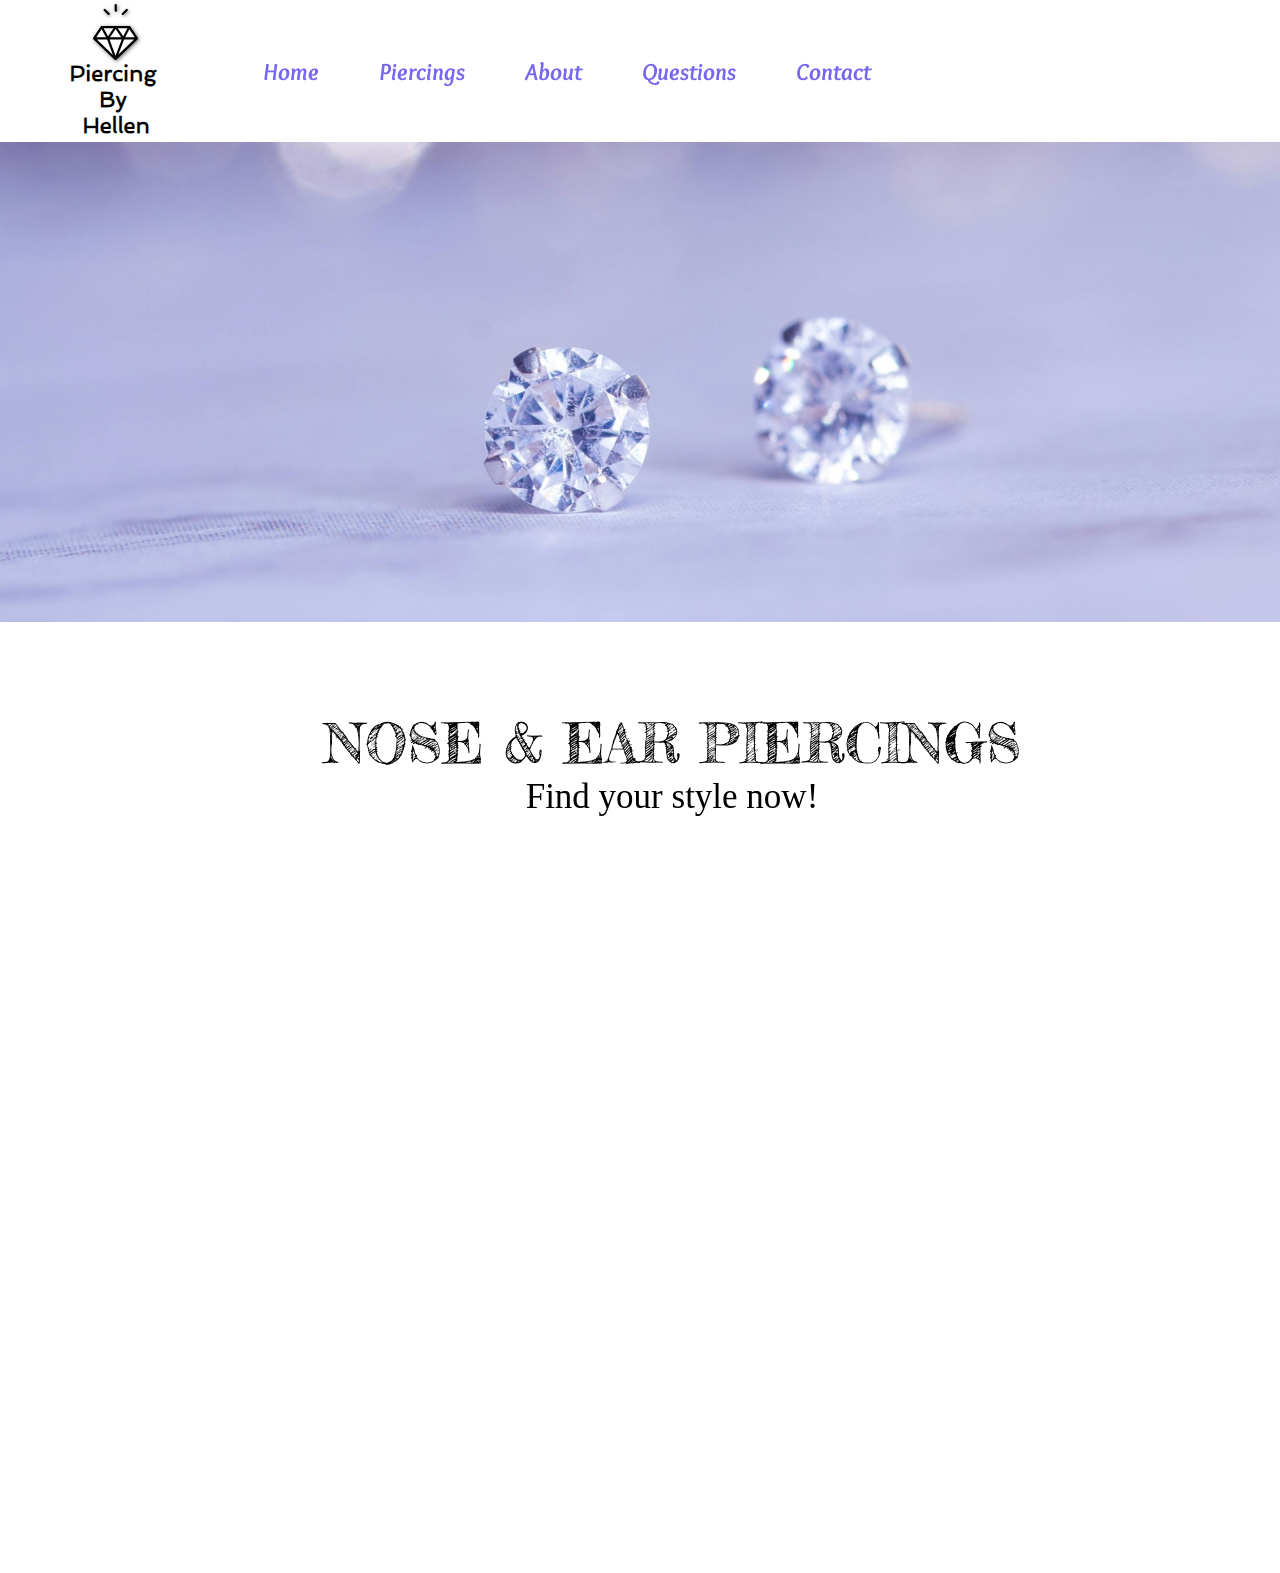
==== index.html @ ecc33e2c "simple cube slider" ====
<!DOCTYPE html>

<html lang="en">

  <head>
    <meta charset="utf-8">
    <meta name="author" content="P">
    <!-- this is only for IE browsers to use the latest versions -->
    <!-- <meta http-equiv="X-UA-Compatible" content="IE=edge"> -->
    <meta name="viewport" content="width=device-width, initial-scale=1">
    <link rel="stylesheet" href="css/styles.css">
    <title> PiercingByHellen | Homepage </title>
    <!-- without the next line Fredericka the great font doesnt work for some reason -->
    <link href="https://fonts.googleapis.com/css?family=Fredericka+the+Great" rel="stylesheet">
    <link href='https://fonts.googleapis.com/css?family=Rubik Doodle Triangles' rel='stylesheet'>
    <link href='https://fonts.googleapis.com/css?family=Rubik Bubbles' rel='stylesheet'>
    <link href='https://fonts.googleapis.com/css2?family=Work+Sans:ital,wght@1,200' rel='stylesheet'>
    <link href="https://db.onlinewebfonts.com/c/f50deaf3f2e2c69311cebdafbf7561d2?family=Geotica+W01+Four+Open" rel="stylesheet">
    <link href="https://db.onlinewebfonts.com/c/f8deb3c1a029ec56b15bb462c1518f07?family=Snell+Roundhand+W01+Script" rel="stylesheet">
    <link href="https://fonts.googleapis.com/css2?family=Overlock:ital@1&display=swap" rel="stylesheet">

    <!-- link for swiper -->
    <link rel="stylesheet" href="https://cdn.jsdelivr.net/npm/swiper@11/swiper-bundle.min.css"/>
    <style>

    </style>
  </head>

  <body>
    <div class="container">
      <div class="upper_section">
        <div class="brand_container">
          <img src="img/logo.png" alt="piercing by hellen logo" />
        </div>
        <div class="navbar_container">
          <a href="./index.html">
            Home
          </a>
          <a href="./piercings.html">
            Piercings
          </a>
          <a href="./about.html">
            About
          </a>
          <a href="./questions.html">
            Questions
          </a>
          <a href="./contact.html">
            Contact
          </a>
        </div>
        <div class="upper_section_third_item">
          <h5>i</h5>
        </div>
        <!-- dropdown only in the mobile version -->
        <div class="dropdown">
          <button class="dropbtn">
            <div></div>
            <div></div>
            <div></div>
          </button>
          <button class="dropbtn">
            <div></div>
            <div></div>
            <div></div>
          </button>
          <button class="dropbtn">
            <div></div>
            <div></div>
            <div></div>
          </button>
          <div class="dropdown-content">
          <a href="#">Home</a>
          <a href="#">Piercings</a>
          <a href="#">About</a>
          <a href="#">Questions</a>
          <a href="#">Contact</a>
          </div>
        </div>
      </div>
      

      <div class="second_section_home">
        <span>
          <!-- <p>      © PiercingByHellen</p> -->
        </span>
      </div>

      <div class="third_section_title">
        <div class="third_section_text1">
          <p>NOSE & EAR PIERCINGS</p>
        </div>
        <div class="third_section_text2">
          <p>Find your style now!</p>
        </div>
      </div>


      <!-- <div class="fourth_section_title">

      </div> -->

      <!-- <section id="slider-1">
        <div class="swiper" id="swiper-1">
          <div class="swiper-wrapper">
            <div class="swiper-slide">
              <img src="img/2.jpg" alt="piercing">
            </div>
            <div class="swiper-slide">
              <img src="img/santorini.jpg" alt="piercing">
            </div>
            <div class="swiper-slide">
              <img src="img/mylos.jpg" alt="piercing">
            </div>
          </div>
          <div class="swiper-pagination">

          </div>
        </div>
      </section> -->
      <!-- <section id="slider-2">
        <div class="container wide">
          <div class="swiper" id="swiper-2">
            <div class="swiper-wrapper">
              <div class="swiper-slide">
                <figure>
                  <img src="img/santorini.jpg" alt="place">
                </figure>
              </div>
              <div class="swiper-slide">
                <figure>
                  <img src="img/2.jpg" alt="place">
                </figure>
              </div>
              <div class="swiper-slide">
                <figure>
                  <img src="img/mylos.jpg" alt="place">
                </figure>
              </div>
            </div>  
          </div>
        </div>
      </section>
   -->

   <h1> < < < < < < <</h1>
    <!-- Swiper -->
    <div class="swiper mySwiper">
      <div class="swiper-wrapper">
        <div class="swiper-slide">
          <img src="https://swiperjs.com/demos/images/nature-1.jpg" />
        </div>
        <div class="swiper-slide">
          <img src="https://swiperjs.com/demos/images/nature-2.jpg" />
        </div>
        <div class="swiper-slide">
          <img src="https://swiperjs.com/demos/images/nature-3.jpg" />
        </div>
        <div class="swiper-slide">
          <img src="https://swiperjs.com/demos/images/nature-4.jpg" />
        </div>
      <!-- <div class="swiper-button-next"></div>
      <div class="swiper-button-prev"></div> -->
      <!-- <div class="swiper-pagination"></div> -->
    </div>
    <h1> < < < < < < <</h1>

    <!-- <button class="cursor-pointer duration-200 hover:scale-125 active:scale-100" title="Go Back">
      <svg xmlns="http://www.w3.org/2000/svg" width="50px" height="50px" viewBox="0 0 24 24" class="stroke-blue-300">
        <path stroke-linejoin="round" stroke-linecap="round" stroke-width="1.5" d="M11 6L5 12M5 12L11 18M5 12H19"></path>
      </svg>
    </button> -->


      <div class="fifth_section_title">
        <div class="fifth_section_title_a">
          <span>
            Follow us
          </span>
        </div>
        <div class="fifth_section_title_b">
          <span>
            <img src="img/3.png" alt="Instragram_Logo"/>
          </span>
        </div>
        <div class="fifth_section_title_c">
          <span>
              © 2024 by PiercingByHellen. Powered and secured by
          </span>
          <span class="github_pages_link_decoration">
            GitHub
          </span>
        </div>
      </div>

    <!-- <footer>
      <p>    © PiercingByHellen 2023</p>
    </footer> -->

    <script>
    </script>
    <!-- for swiper -->
    <script src="https://cdn.jsdelivr.net/npm/swiper@11/swiper-bundle.min.js"></script>
    <script type="text/javascript" src="script.js"></script>
  </body>

</html>
---- css/styles.css ----
html,body
{
    width: 100%;
    height: 100%;
    margin: 0px;
    padding: 0px;
    overflow-x: hidden; 
}


/* include this always in css probably */
/* * { 
  margin: 0; 
  padding: 0; 
 }  */

body { 
  background-color: white;
  margin: 0; 
  padding: 0; 
  text-align: center;
  /* font-size: 555px; */
  /* font-size: 55px; */
  /* font-family: 'Fredericka the Great';  */
  /* font-family: 'Roboto', arial; */
  /* font-family: Arial, CenturyGothic, sans-serif; */
  /* font-size: 18px; */
}

/* no scrollbar for images that overflow */
img {
  /* max-inline-size: 100%;
  block-size: auto;
  object-fit: cover;
  max-width: 100%; */
}

.container {
  display: flex;
  flex-direction: column;
}

/* input, label {
  display:block;
} */

.upper_section {
  color: rgb(162, 182, 227);
  /* background-color: rgb(255, 255, 255); */
  /* background-color: rgb(137, 93, 157); */
  background-color: white;
  display: flex;
  align-items: center;
  justify-content: space-between;
  /* justify-content: space-evenly; */
  /* use this to change how big the rectange is */
  /* padding: 150px; */
  /* padding: 0.1rem; */
  width: auto;
  /* width:100%; */
  /* gap:15rem; */
}


.brand_container {
  background-color: yellow;
  display: flex;
  flex-direction: row;
  /* justify-content: space-between; */
  align-items: center;
  margin-left:2rem;
  /* margin-left: 5rem;
  margin-right: 100rem; */
  /* margin-right: 35rem; */
}

.navbar_container {
  width: 27rem;
  display: flex;
  flex-direction: row;
  justify-content: space-between;
  align-items: center;
  /* margin-right: 3rem; */
  color:black;
  gap: 3.75rem;
  /* width: 100%; */
}

/* invisible third item to align the navbar the way we like it */
.upper_section_third_item{
  color: white;
  display: flex;
  flex-direction: row;
  align-items: center;
  margin-right:32rem;
  visibility: hidden;
  /* margin-right:50rem; */
}

.dropdown {
  display: none;
}

hr {
  width: 2.5rem;
  margin: auto;
  background-color: black;
  border: none;
  height: 0.156rem;
}

.second_section_home {
  color: black;
  /* background-color: blue; */
  display: flex;
  align-items: center;
  justify-content: center;
  background-image: url(../img/piercing_diamond6.png);
  /* background-color: #3b065e; */
  /* background-position: 50% 50%; */

  background-position: center;
  background-repeat: no-repeat;
  background-size: cover;
  /* use this to change how big the rectange is */
  /* padding: 150px; */
  /* padding: 20rem; */
  /* position: relative; */
  /* max-width: 100%; */

  height: 30rem;
  /* height: auto; */
  /* width: 100%; */
  /* width:auto; */
  /* max-width: 100%; */
  /* max-width: 100%; */
  /* max-width: 100%;  */
  max-height: 100%;
}

.third_section_title {
  padding: 2rem;

  display: flex;
  flex-direction: column;
  width: 100%;
  /* justify-content: center;
  align-items: center; */

}

.third_section_title
.third_section_text1{
  /* font-family: Fredericka the Great; */
  /* font-family: Verdana, Geneva, Tahoma, sans-serif; */
  font-size: 3.438rem;
  /* font-style: normal;
  font-weight: 400; */
  font-family: 'Fredericka the Great';
  /* padding: 5.5rem; */

  display: flex;
  flex-direction: column;
  justify-content: center;
  /* align-items: center; */
}

.third_section_title
.third_section_text2{
  font-size: 2.188rem;
  /* font-style: normal;
  font-weight: 400; */
  /* font-family: 'Rubik Bubbles'; */
  /* font-family: worksans-extralight,work sans,sans-serif; */
  font-family: "Geotica W01 Four Open";
  /* padding: 5.5rem; */
  /* padding: 0.5rem; */

  display: flex;
  flex-direction: column;
  justify-content: center;
  /* align-items: center; */
}

/* fix the spacing that comes by default by user stylesheet */
.third_section_text1 p{
  margin-block-end: 0px; 
}

/* fix the spacing that comes by default by user stylesheet */
.third_section_text2 p{
  margin-block-start: 0px; 
  /* margin-inline-start: 0px; */
} 


.third_section_title
.third_section_text_contact{
  /* font-family: Fredericka the Great; */
  /* font-family: Verdana, Geneva, Tahoma, sans-serif; */
  font-size: 2.35rem;
  /* font-style: normal; */
  font-weight: 700;
  font-family: "Fredericka the Great", 'fantasy';
  /* line-height: 42px; */
  line-height: 1.4em;
  letter-spacing: normal;
  font-stretch: 100%;
  /* padding: 5.5rem; */
  font-kerning: auto;
  font-optical-sizing: auto;
  padding-bottom: 2rem;
  padding-left: 3rem;
  /* max-width: 100% auto; */
}

form
input{
  width: 28.125rem;
  box-shadow: 0px 0px 0px;
  border-top : none;
  border-left : none;
  border-right : none;
  height: 2.75rem;
}

.control{
  height: 2.75rem;
}

.field{
  width:28.125rem;
  height:3.75rem;
  margin-bottom: 2.0625rem;
}

.field
label{
  vertical-align: baseline;
  /* max-width: 100%; */
  /* background-color: yellow; */
  width: 430px;
  font-weight: 400;
  display: flex;
  align-content: flex-start;
  line-height: 0.875rem;
}

#form{
  /* width: 540px;
  height: 764px; */
  padding-left: 25rem;
  padding-right: 25rem;
  padding-top: 5rem;
  padding-bottom: 10rem;
  /* box-shadow: 0px 0px 0px !important;
  border-top : none;
  border-left : none;
  border-right : none; */
  /* align-items: center; */
  /* justify-content: center; */
  display: flex;
  justify-content: center;
  align-items: center;
  /* justify-content: space-between; */
  /* align-items: center; */
  /* justify-content: center; */
}

button{
  font-size: 19.5px;
  /* height: 42px; */
  color: rgb(255, 255, 255);
  outline-color: rgb(0, 0, 0);
  background-color: rgb(0, 0, 0);
  font-weight: 400;
  font-family: Arial;
  cursor: pointer;
  /* border-radius: 10px; */
  /* width: 147px; */
  font-stretch: 100%;
  border-top-left-radius: 300px;
  border-top-right-radius: 300px;
  border-right-width: 2px;
  border-right-style: solid;
  border-left-width: 2px;
  border-left-style: solid;

  width: 150px;
  height: 40px;
  border-radius: 20px;

}

/* .control
.input {
  box-shadow: 0px 0px 0px;
  border-top : none;
  border-left : none;
  border-right : none;
} */

.control
.textarea {
  /* box-shadow: 0px 0px 0px !important; */
  box-shadow: 0px 0px 0px;
  border-top : none;
  border-left : none;
  border-right : none;
  resize: none;
  width: 28.125rem; 
  /* box-shadow: inset; */
  /* font-weight: 400; */
  /* border-bottom-color: rgb(118,118,118); */
  /* background-color: rgb(255,255,255);
  border-image-width: 1; */
  border-width: 2px;
  height: 2.75rem;
}

.fourth_section_title{
  color: black;
  /* background-color: blue; */
  /* display: flex; */
  display: hidden;
  align-items: center;
  justify-content: center;
  /* background-image: url(../img/2.jpg); */
  /* background-color: #3b065e; */
  background-position: center;
  background-repeat: no-repeat;
  background-size: cover;
  /* use this to change how big the rectange is */
  /* padding: 150px; */
  padding: 15rem;
  position: relative;
  margin:10px 40px 20px 40px;
}

.fifth_section_title_a{
  font-family: "Snell Roundhand W01 Script";
  padding-top: 5rem;
  font-size: 2.813rem;
}

.fifth_section_title_c{
  font-size: 15px;
  font-family: 'Overlock', sans-serif;
  color: rgb(139, 138, 138);
}

.github_pages_link_decoration {
  text-decoration: underline;
}


.swiper {
  width: 300px;
  height: 300px;
  position: absolute;
  /* left: 50%;
  top: 50%; */
  /* margin-left: -150px;
  margin-top: -150px; */
}

.swiper-slide {
  background-position: center;
  background-size: cover;
}

.swiper-slide img {
  display: block;
  width: 100%;
}



/* .lower_section span {
  color: whitesmoke;
  position: absolute;
  bottom: 0;
  right:0;
} */


/* section {
  float:left;
  width: 70%;
}

aside {
  float: right;
  width: 25%;
} */

/* a:link {
  color: rgb(113, 115, 245);
  font-family: overlock;
  font-size: 30px;
  color: rgb(113, 115, 245);
} */

/*
a:hover {
  background-color: purple;
} */

a:link {text-decoration-line:none; color: rgb(119, 103, 239); font-size: 1.5rem; font-family: 'Overlock', Helvetica, sans-serif, sans-serif; font-style: italic; font-weight: 700;}
a:visited {text-decoration-line:none; color: rgb(119, 103, 239); font-size: 1.5rem; font-family: 'Overlock', Helvetica, sans-serif; font-style: italic; font-weight: 700;}
a:hover { color: black}
a:active { color: black}

/* @media (max-width: 767px) {
  img {
    height: 0 rem;
  }
} */

/* small screens */
@media(max-width: 783px){

  /* index page */
  .navbar_container {
    display: none;
  }
  .upper_section_third_item{
    display: none;
  }

  .brand_container{
    justify-content: center;
    align-items: center;
    margin-left:0rem;
  }

  .upper_section {
    justify-content: center;
    justify-content: space-evenly;
  }

   /* properties for dropdown menu */
  .dropdown {
    display: inline-block;
    display: flex;
    flex-direction: column;
    /* padding-left: 25px; */
    direction:rtl;
  }

  .dropbtn {
    /* background-color: grey; */
    /* color: white; */
    /* padding: 16px; */
    font-size: 16px;
    /* border: none;
    cursor: pointer; */
    width: 35px;
    height: 5px;
    background-color: black;
    margin: 6px 0;
  }

  .dropdown-content {
    display: none;
    position: absolute;
    background-color: #f9f9f9;
    min-width: 160px;
    box-shadow: 0px 8px 16px 0px rgba(0,0,0,0.2);
    z-index: 1;
  }
  
  .dropdown-content a {
    color: black;
    padding: 12px 16px;
    text-decoration: none;
    display: block;
  }
  
  .dropdown-content a:hover {background-color: #f1f1f1}
  
  .dropdown:hover .dropdown-content {
    display: block;
  }
  
  .dropdown:hover .dropbtn {
    background-color: grey;
  }

  /* .container{
    overflow-x: scroll;
  } */

  /* huge bug for small screens */
  .third_section_title {
    padding: 0;
  }
  
  /* fix the spacing that comes by default by user stylesheet */
  .third_section_text1 p{
    /* /* margin-block-start: 0px; */
    margin-block-end: 0px; 
    margin-inline-start: 0px;
    /* margin-inline-end: 0px; */
  }

  /* fix the spacing that comes by default by user stylesheet */
  .third_section_text2 p{
    margin-block-start: 15px; 
    /* margin-inline-start: 0px; */
  } 

}

/* @media(min-width: 1650px){
  a:link {text-decoration-line:none; color: rgb(119, 103, 239); font-size: 2rem; font-family: 'Overlock', Helvetica, sans-serif, sans-serif; font-style: italic; font-weight: 700;}
  a:visited {text-decoration-line:none; color: rgb(119, 103, 239); font-size: 2rem; font-family: 'Overlock', Helvetica, sans-serif; font-style: italic; font-weight: 700;}

  .fifth_section_title_a{
    font-family: "Snell Roundhand W01 Script";
    font-size: 3.75rem;
  }

  /* initial values 162 - 140 px */
  /* .brand_container { */
    /* increase 30% */
    /* img {
      width: 215px;
      height: 188.86px;
    } */
  /* }
} */ 

/* increase by 50% */
/* @media(min-width: 2000px){
  .second_section_home {
    height: 50rem;
  }

  .brand_container img {
    width: 240px;
    height: 210px;
  }
  .fifth_section_title_a {
    font-size: 4.21rem;
  } 

  a:link {text-decoration-line:none; color: rgb(119, 103, 239); font-size: 2.25rem; font-family: 'Overlock', Helvetica, sans-serif, sans-serif; font-style: italic; font-weight: 700;}
  a:visited {text-decoration-line:none; color: rgb(119, 103, 239); font-size: 2.25rem; font-family: 'Overlock', Helvetica, sans-serif; font-style: italic; font-weight: 700;}
} */

/* increase by 70% */
@media(min-width: 2000px){

  .second_section_home {
    height: 51rem;
  }

  .brand_container img{
    width: 272px;
    height: 238px;
  }

  .fifth_section_title_a {
    font-size: 4.78rem;
  } 

  .fifth_section_title_c {
    font-size: 25.5px;
  }

  a:link {text-decoration-line:none; color: rgb(119, 103, 239); font-size: 2.55rem; font-family: 'Overlock', Helvetica, sans-serif, sans-serif; font-style: italic; font-weight: 700;}
  a:visited {text-decoration-line:none; color: rgb(119, 103, 239); font-size: 2.55rem; font-family: 'Overlock', Helvetica, sans-serif; font-style: italic; font-weight: 700;}
}






/*Devices smaller than 767px - mobile*/
/* @media (max-width: 767px) { */
  /* h4 {
    font-size: 22px;
  } */
  /* .container {
    display: flex;
    flex-direction: column;
    align-items: center; 
  } */
  /* body { */
    /* color:blue; */
    /* font-size: 150%; */
    

  /* body {
    display: flex;
    align-items: center;
    justify-content: center;
    height: 100vh; /* Ensure full viewport height */
    /* margin: 0; 
  } */

  /* .container {
      flex-direction: column;
      justify-content: center;
      align-items: center;
  }

  .navbar_container {
    width: 100%; 
    flex-wrap: wrap; 
    justify-content: center; 
  }

  .second_section_home {
      padding: 10rem 0; 
  }

  .brand_container img {
      max-width: 100%; 
      height: auto; 
  } */
/* } */

/*Devices smaller than 767px - mobile*/
/* @media (max-width: 767px) { */
  /* h4 {
    font-size: 22px;
  } */

  /* body {
    font-size: 500px;
  } */

/* } */

/*Devices between 768px and 1024px - tablet*/
/* @media (min-width: 768px) and (max-width: 1024px) {
  h4 {
    font-size: 28px;
  }
} */

/*Devices larger than 1024px - desktop*/
/* @media (min-width: 1024px) {
  h4 {
    font-size: 42px;
  }
} */
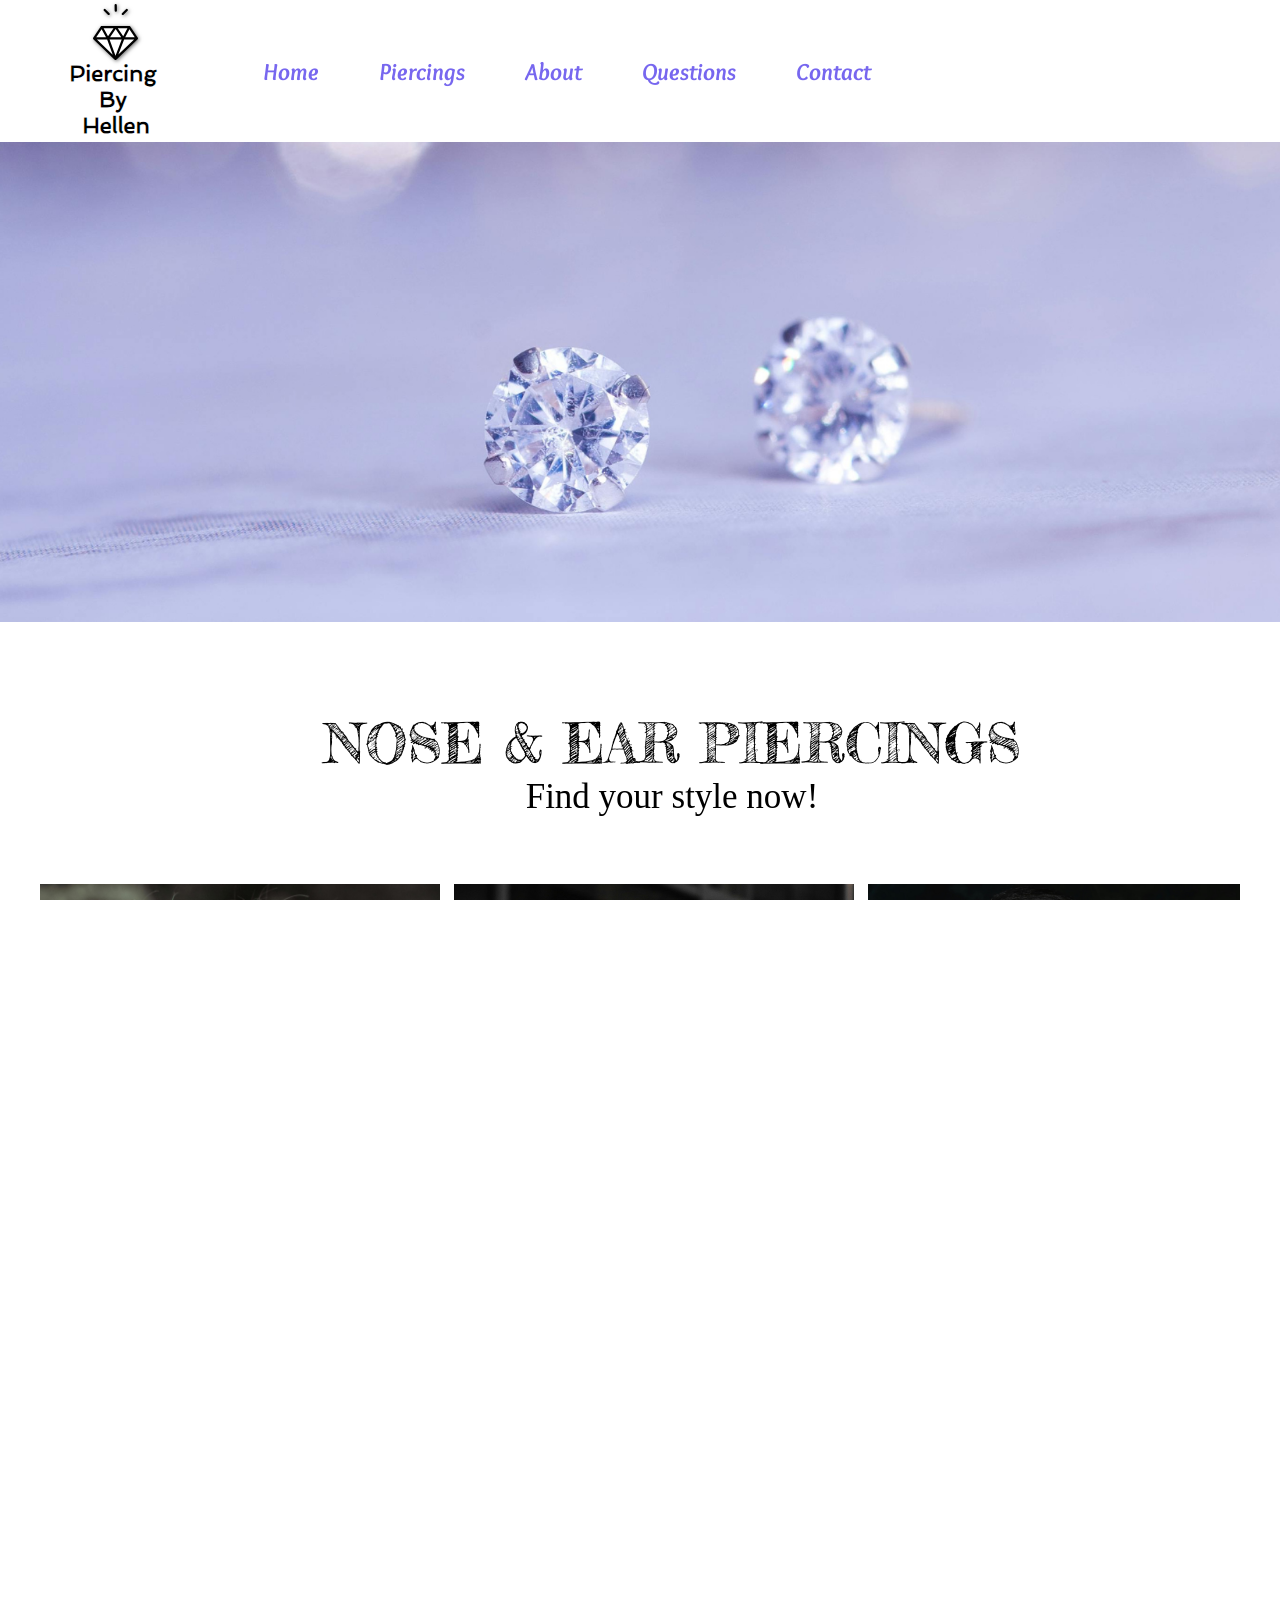
==== commit 3c1000a1: "add slideshow for index page" ====
--- a/index.html
+++ b/index.html
@@ -19,8 +19,8 @@
     <link href="https://db.onlinewebfonts.com/c/f8deb3c1a029ec56b15bb462c1518f07?family=Snell+Roundhand+W01+Script" rel="stylesheet">
     <link href="https://fonts.googleapis.com/css2?family=Overlock:ital@1&display=swap" rel="stylesheet">
 
-    <!-- link for swiper -->
-    <link rel="stylesheet" href="https://cdn.jsdelivr.net/npm/swiper@11/swiper-bundle.min.css"/>
+    <!-- link image slider -->
+    <link rel="stylesheet" href="https://cdnjs.cloudflare.com/ajax/libs/font-awesome/6.0.0-beta3/css/all.min.css">
     <style>
 
     </style>
@@ -100,77 +100,23 @@
 
       </div> -->
 
-      <!-- <section id="slider-1">
-        <div class="swiper" id="swiper-1">
-          <div class="swiper-wrapper">
-            <div class="swiper-slide">
-              <img src="img/2.jpg" alt="piercing">
-            </div>
-            <div class="swiper-slide">
-              <img src="img/santorini.jpg" alt="piercing">
-            </div>
-            <div class="swiper-slide">
-              <img src="img/mylos.jpg" alt="piercing">
-            </div>
-          </div>
-          <div class="swiper-pagination">
-
-          </div>
-        </div>
-      </section> -->
-      <!-- <section id="slider-2">
-        <div class="container wide">
-          <div class="swiper" id="swiper-2">
-            <div class="swiper-wrapper">
-              <div class="swiper-slide">
-                <figure>
-                  <img src="img/santorini.jpg" alt="place">
-                </figure>
-              </div>
-              <div class="swiper-slide">
-                <figure>
-                  <img src="img/2.jpg" alt="place">
-                </figure>
-              </div>
-              <div class="swiper-slide">
-                <figure>
-                  <img src="img/mylos.jpg" alt="place">
-                </figure>
-              </div>
-            </div>  
-          </div>
-        </div>
-      </section>
-   -->
-
-   <h1> < < < < < < <</h1>
-    <!-- Swiper -->
-    <div class="swiper mySwiper">
-      <div class="swiper-wrapper">
-        <div class="swiper-slide">
-          <img src="https://swiperjs.com/demos/images/nature-1.jpg" />
-        </div>
-        <div class="swiper-slide">
-          <img src="https://swiperjs.com/demos/images/nature-2.jpg" />
-        </div>
-        <div class="swiper-slide">
-          <img src="https://swiperjs.com/demos/images/nature-3.jpg" />
-        </div>
-        <div class="swiper-slide">
-          <img src="https://swiperjs.com/demos/images/nature-4.jpg" />
-        </div>
-      <!-- <div class="swiper-button-next"></div>
-      <div class="swiper-button-prev"></div> -->
-      <!-- <div class="swiper-pagination"></div> -->
-    </div>
-    <h1> < < < < < < <</h1>
-
     <!-- <button class="cursor-pointer duration-200 hover:scale-125 active:scale-100" title="Go Back">
       <svg xmlns="http://www.w3.org/2000/svg" width="50px" height="50px" viewBox="0 0 24 24" class="stroke-blue-300">
         <path stroke-linejoin="round" stroke-linecap="round" stroke-width="1.5" d="M11 6L5 12M5 12L11 18M5 12H19"></path>
       </svg>
     </button> -->
 
+      <div class="wrapper">
+        <i id="left" class="fa-solid fa-angle-left"></i>
+        <div class="carousel">
+          <img src="img/image-1.jpg" alt="img" draggable="false">
+          <img src="img/image-2.jpg" alt="img" draggable="false">
+          <img src="img/image-3.jpg"  alt="img" draggable="false">
+          <img src="img/image-4.jpg"  alt="img" draggable="false">
+          <img src="img/image-5.jpg"  alt="img" draggable="false">
+        </div>
+        <i id="right" class="fa-solid fa-angle-right"></i>
+      </div>
 
       <div class="fifth_section_title">
         <div class="fifth_section_title_a">
@@ -197,10 +143,98 @@
       <p>    © PiercingByHellen 2023</p>
     </footer> -->
 
+    <!-- <script>
+      let scrollContainer = document.querySelector(".gallery");
+      let backBtn = document.getElementById("backBtn");
+      let nextBtn = document.getElementById("nextBtn");
+      scrollContainer.addEventListener("wheel", (evt) => {
+        evt.preventDefault();
+        scrollContainer.scrollLeft += evt.deltaY;
+        scrollContainer.style.scrollBehavior = "auto";
+      });
+      backBtn.addEventListener("click", ()=> {
+        scrollContainer.style.scrollBehavior = "smooth";
+        scrollContainer.scrollLeft -=900;
+      })
+    </script> -->
     <script>
+      const carousel = document.querySelector(".carousel"),
+      firstImg = carousel.querySelectorAll("img")[0],
+      arrowIcons = document.querySelectorAll(".wrapper i");
+
+      let isDragStart = false, isDragging = false, prevPageX, prevScrollLeft, positionDiff;
+
+      const showHideIcons = () => {
+          // showing and hiding prev/next icon according to carousel scroll left value
+          let scrollWidth = carousel.scrollWidth - carousel.clientWidth; // getting max scrollable width
+          arrowIcons[0].style.display = carousel.scrollLeft == 0 ? "none" : "block";
+          arrowIcons[1].style.display = carousel.scrollLeft == scrollWidth ? "none" : "block";
+      }
+
+      arrowIcons.forEach(icon => {
+          icon.addEventListener("click", () => {
+              let firstImgWidth = firstImg.clientWidth + 14; // getting first img width & adding 14 margin value
+              // if clicked icon is left, reduce width value from the carousel scroll left else add to it
+              carousel.scrollLeft += icon.id == "left" ? -firstImgWidth : firstImgWidth;
+              setTimeout(() => showHideIcons(), 60); // calling showHideIcons after 60ms
+          });
+      });
+
+      const autoSlide = () => {
+          // if there is no image left to scroll then return from here
+          if(carousel.scrollLeft - (carousel.scrollWidth - carousel.clientWidth) > -1 || carousel.scrollLeft <= 0) return;
+
+          positionDiff = Math.abs(positionDiff); // making positionDiff value to positive
+          let firstImgWidth = firstImg.clientWidth + 14;
+          // getting difference value that needs to add or reduce from carousel left to take middle img center
+          let valDifference = firstImgWidth - positionDiff;
+
+          if(carousel.scrollLeft > prevScrollLeft) { // if user is scrolling to the right
+              return carousel.scrollLeft += positionDiff > firstImgWidth / 3 ? valDifference : -positionDiff;
+          }
+          // if user is scrolling to the left
+          carousel.scrollLeft -= positionDiff > firstImgWidth / 3 ? valDifference : -positionDiff;
+      }
+
+      const dragStart = (e) => {
+          // updatating global variables value on mouse down event
+          isDragStart = true;
+          prevPageX = e.pageX || e.touches[0].pageX;
+          prevScrollLeft = carousel.scrollLeft;
+      }
+
+      const dragging = (e) => {
+          // scrolling images/carousel to left according to mouse pointer
+          if(!isDragStart) return;
+          e.preventDefault();
+          isDragging = true;
+          carousel.classList.add("dragging");
+          positionDiff = (e.pageX || e.touches[0].pageX) - prevPageX;
+          carousel.scrollLeft = prevScrollLeft - positionDiff;
+          showHideIcons();
+      }
+
+      const dragStop = () => {
+          isDragStart = false;
+          carousel.classList.remove("dragging");
+
+          if(!isDragging) return;
+          isDragging = false;
+          autoSlide();
+      }
+
+      carousel.addEventListener("mousedown", dragStart);
+      carousel.addEventListener("touchstart", dragStart);
+
+      document.addEventListener("mousemove", dragging);
+      carousel.addEventListener("touchmove", dragging);
+
+      document.addEventListener("mouseup", dragStop);
+      carousel.addEventListener("touchend", dragStop);
     </script>
+    
     <!-- for swiper -->
-    <script src="https://cdn.jsdelivr.net/npm/swiper@11/swiper-bundle.min.js"></script>
+
     <script type="text/javascript" src="script.js"></script>
   </body>
 
--- a/css/styles.css
+++ b/css/styles.css
@@ -1,3 +1,5 @@
+/* Import Google font - Poppins */
+@import url('https://fonts.googleapis.com/css2?family=Poppins:wght@400;500;600&display=swap');
 html,body
 {
     width: 100%;
@@ -13,12 +15,14 @@
   margin: 0; 
   padding: 0; 
  }  */
-
+html,
 body { 
   background-color: white;
   margin: 0; 
   padding: 0; 
   text-align: center;
+  position: relative;
+  height: 100%;
   /* font-size: 555px; */
   /* font-size: 55px; */
   /* font-family: 'Fredericka the Great';  */
@@ -354,24 +358,108 @@
 }
 
 
-.swiper {
-  width: 300px;
-  height: 300px;
+html,
+body {
+  position: relative;
+  height: 100%;
+}
+
+body {
+  font-family: Helvetica Neue, Helvetica, Arial, sans-serif;
+  font-size: 14px;
+  color: #000;
+  margin: 0;
+  padding: 0;
+}
+
+.wrapper{
+  display: flex;
+  max-width: 1200px;
+  position: relative;
+  /* center horizontally  */
+  margin: 0 auto; 
+}
+.wrapper i{
+  top: 50%;
+  height: 44px;
+  width: 44px;
+  color: #343F4F;
+  cursor: pointer;
+  font-size: 1.15rem;
   position: absolute;
-  /* left: 50%;
-  top: 50%; */
-  /* margin-left: -150px;
-  margin-top: -150px; */
-}
-
-.swiper-slide {
-  background-position: center;
-  background-size: cover;
-}
-
-.swiper-slide img {
-  display: block;
-  width: 100%;
+  text-align: center;
+  line-height: 44px;
+  background: #fff;
+  border-radius: 50%;
+  transform: translateY(-50%);
+  transition: transform 0.1s linear;
+}
+.wrapper i:active{
+  transform: translateY(-50%) scale(0.9);
+}
+.wrapper i:hover{
+  background: #f2f2f2;
+}
+.wrapper i:first-child{
+  left: -22px;
+  display: none;
+}
+.wrapper i:last-child{
+  right: -22px;
+}
+.wrapper .carousel{
+  font-size: 0px;
+  cursor: pointer;
+  overflow: hidden;
+  white-space: nowrap;
+  scroll-behavior: smooth;
+}
+.carousel.dragging{
+  cursor: grab;
+  scroll-behavior: auto;
+}
+.carousel.dragging img{
+  pointer-events: none;
+}
+.carousel img{
+  /* initial is 340px */
+  height: 611px;
+  /* this worked but made images squished */
+  object-fit: cover;
+  user-select: none;
+  margin-left: 14px;
+  width: calc(100% / 3);
+  /* object-fit: contain;  */
+}
+.carousel img:first-child{
+  margin-left: 0px;
+}
+
+/* .fa-solid.fa-angle-right {
+  padding-right: 9px;
+}
+.fa-solid.fa-angle-left {
+  padding-left: 7px;
+} */
+
+@media screen and (max-width: 1200px) {
+  .fa-solid.fa-angle-right {
+    padding-right: 7px;
+  }
+  .fa-solid.fa-angle-left {
+    padding-left: 7px;
+  }
+}
+
+@media screen and (max-width: 900px) {
+  .carousel img{
+    width: calc(100% / 2);
+  }
+}
+@media screen and (max-width: 550px) {
+  .carousel img{
+    width: 100%;
+  }
 }
 
 
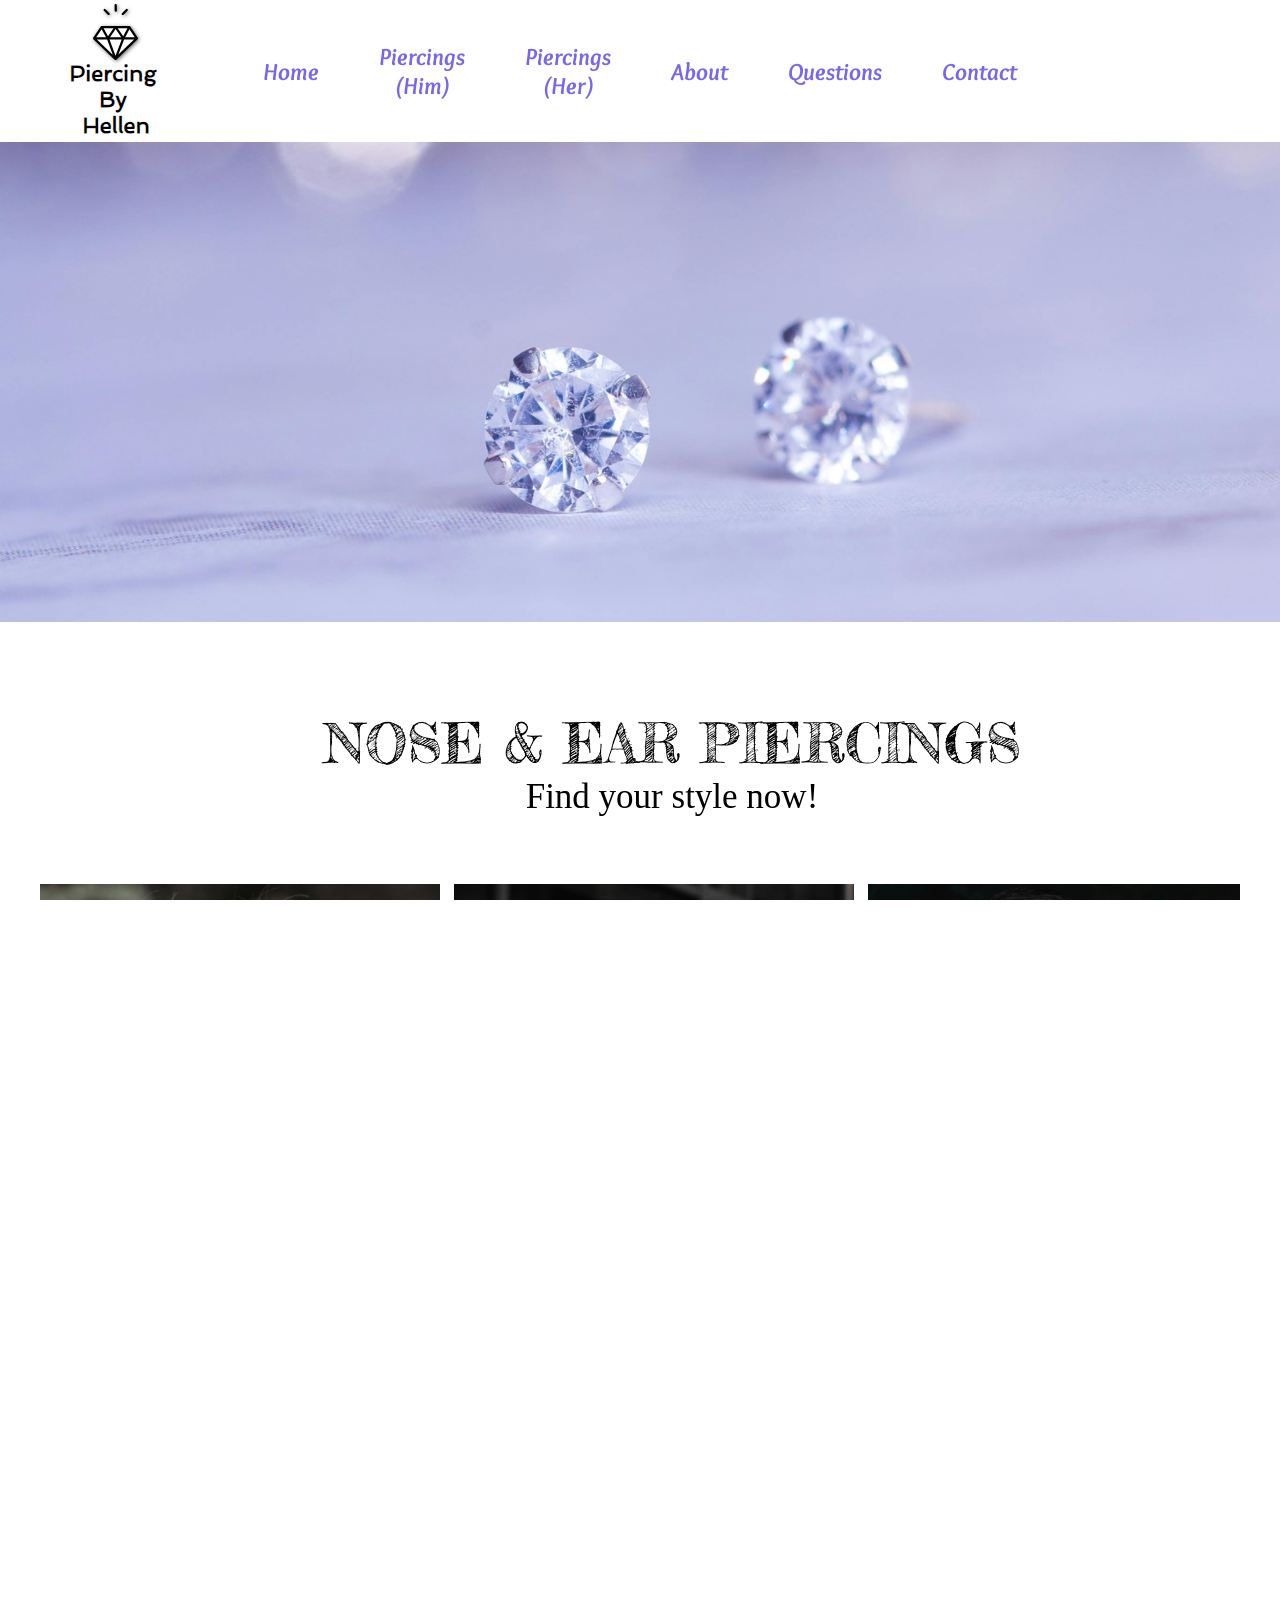
==== commit 62ad5878: "add piercings him her navbar" ====
--- a/index.html
+++ b/index.html
@@ -37,7 +37,10 @@
             Home
           </a>
           <a href="./piercings.html">
-            Piercings
+            Piercings (Him)
+          </a>
+          <a href="./piercingsb.html">
+            Piercings (Her)
           </a>
           <a href="./about.html">
             About
@@ -70,11 +73,11 @@
             <div></div>
           </button>
           <div class="dropdown-content">
-          <a href="#">Home</a>
-          <a href="#">Piercings</a>
-          <a href="#">About</a>
-          <a href="#">Questions</a>
-          <a href="#">Contact</a>
+          <a href="./index.html">Home</a>
+          <a href="./piercings.html">Piercings</a>
+          <a href="./about.html">About</a>
+          <a href="./questions.html">Questions</a>
+          <a href="./contact.html">Contact</a>
           </div>
         </div>
       </div>
@@ -231,6 +234,13 @@
 
       document.addEventListener("mouseup", dragStop);
       carousel.addEventListener("touchend", dragStop);
+
+      /* fix bug for scrolling in mobile version */
+      // Remove touch event listeners for dragging
+      carousel.removeEventListener("touchstart", dragStart);
+      document.removeEventListener("touchmove", dragging);
+      carousel.removeEventListener("touchend", dragStop);
+      
     </script>
     
     <!-- for swiper -->
--- a/css/styles.css
+++ b/css/styles.css
@@ -414,6 +414,8 @@
   white-space: nowrap;
   scroll-behavior: smooth;
 }
+
+/* dragging behavior */
 .carousel.dragging{
   cursor: grab;
   scroll-behavior: auto;
@@ -421,6 +423,7 @@
 .carousel.dragging img{
   pointer-events: none;
 }
+
 .carousel img{
   /* initial is 340px */
   height: 611px;
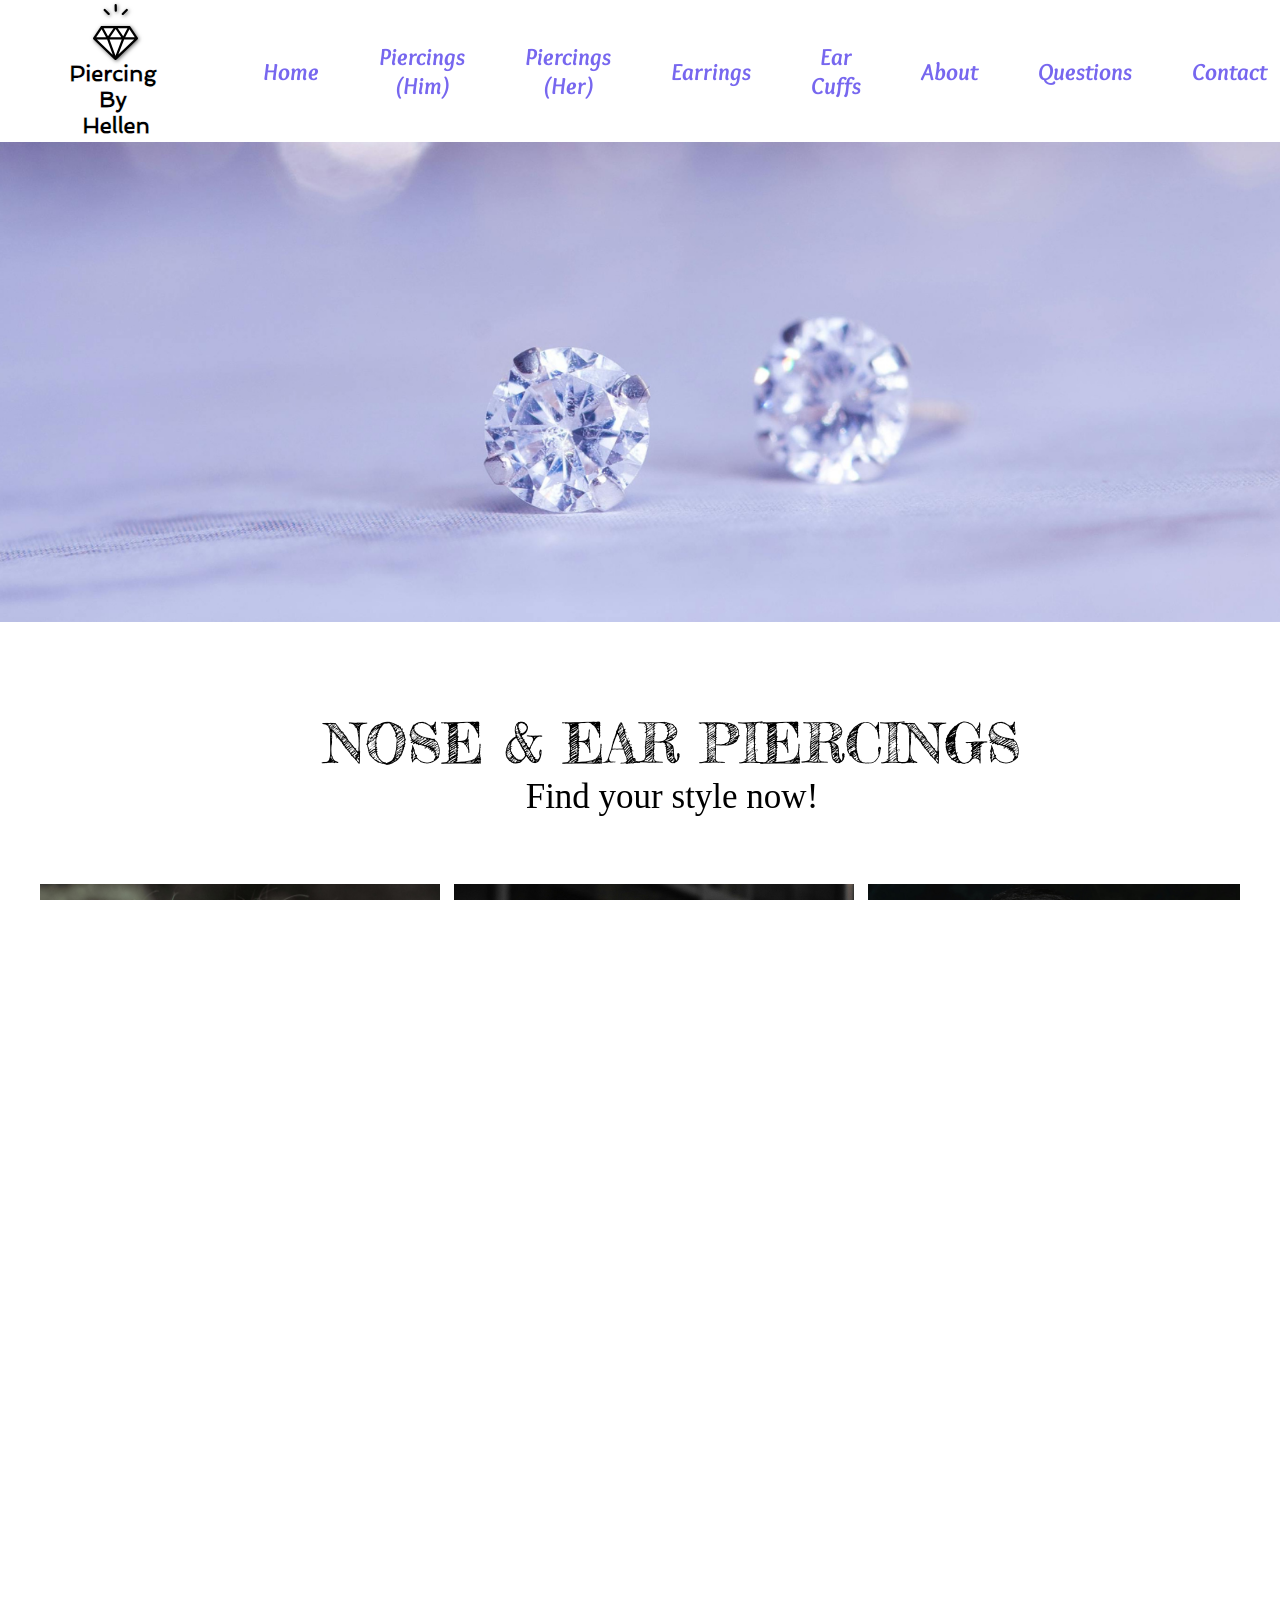
==== commit fa941f97: "add earrings ear cuffs webpages in the nav bar" ====
--- a/index.html
+++ b/index.html
@@ -41,6 +41,12 @@
           </a>
           <a href="./piercingsb.html">
             Piercings (Her)
+          </a>
+          <a href="./piercingsc.html">
+            Earrings
+          </a>
+          <a href="./piercingsd.html">
+            Ear Cuffs
           </a>
           <a href="./about.html">
             About
